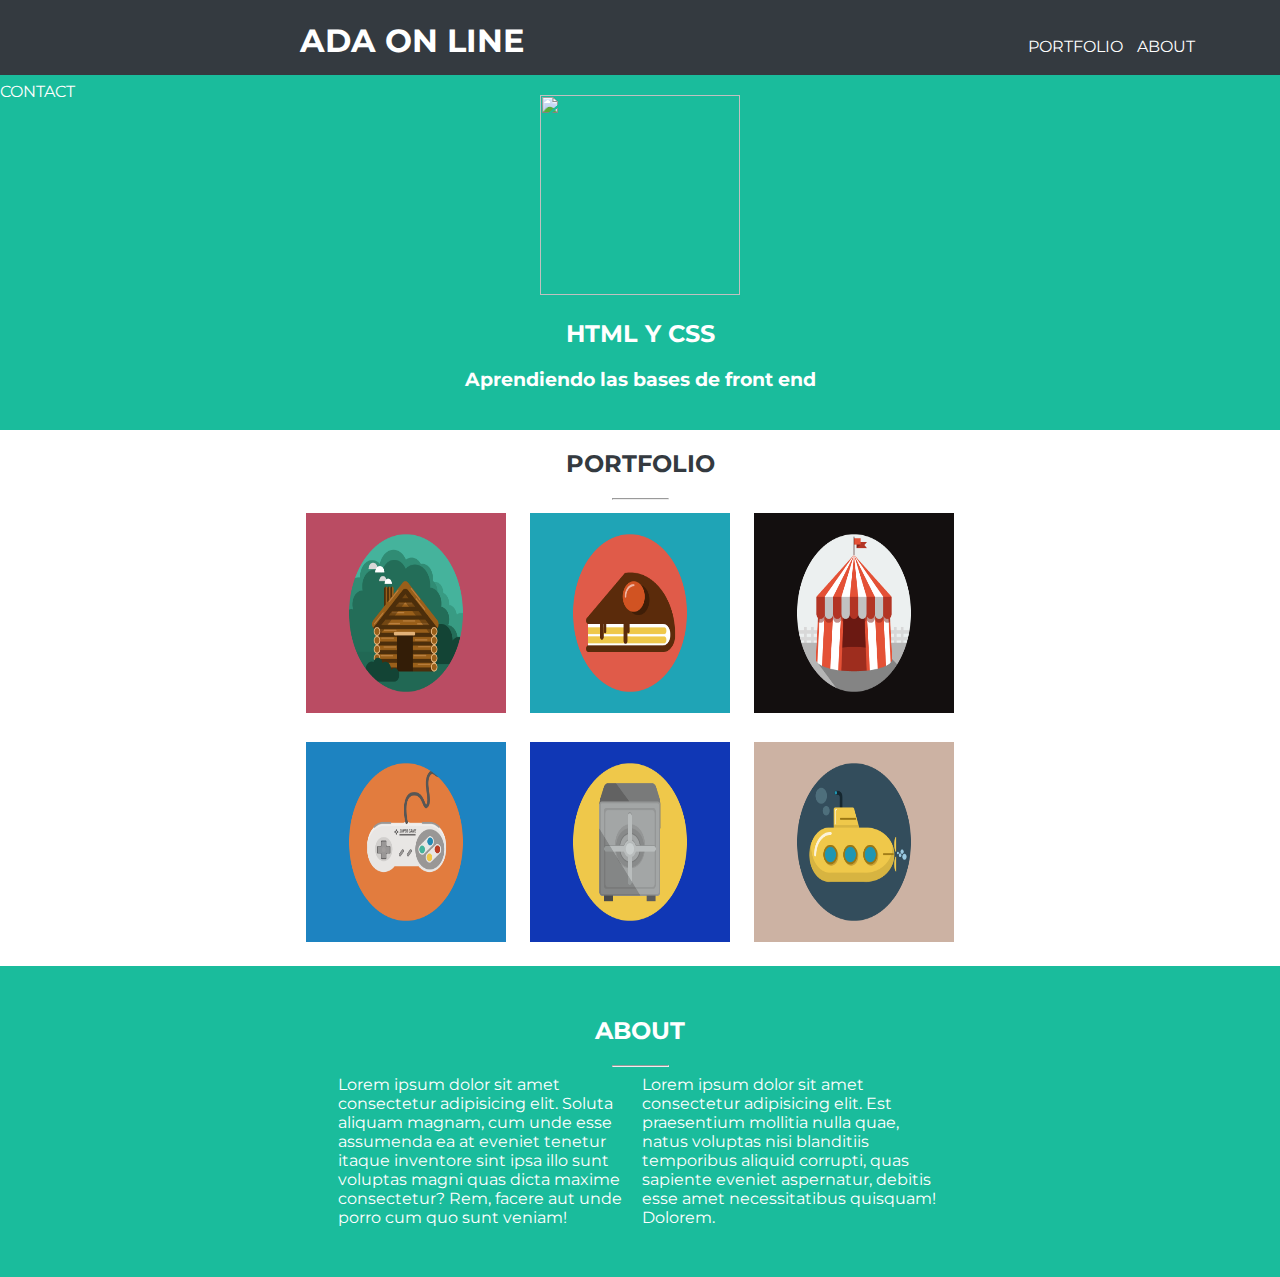
==== index.html @ e9a67f1b "organice archivos" ====
<!DOCTYPE html>
<html lang="es">

<head>
    <meta charset="UTF-8">
    <title>Document</title>
    <link rel="stylesheet" type="text/css" href="style8va.css">
</head>

<body>
    <div class="header">
        <div class="titulo">
            <h1>ADA ON LINE</h1>
        </div>
        <div class="item">PORTFOLIO</div>
        <div class="item">ABOUT</div>
        <div class="item">CONTACT</div>
    </div>
    <div class="main">
        <img src="file:///C:/Users/felip/Downloads/foto%20(2).svg">
        <h2>HTML Y CSS</h2>
        <h3>Aprendiendo las bases de front end</h3>
    </div>

    <div class="portfolio">
        <h2>PORTFOLIO</h2>
        <hr>

        <div>
            <div class="img-portfolio">
                <img src="./img/cabin.png">
            </div>

            <div class="img-portfolio">
                <img src="./img/cake.png">
            </div>

            <div class="img-portfolio">
                <img src="./img/circus.png">
            </div>
        </div>

        <div>
            <div class="img-portfolio">
                <img src="./img/game.png">
            </div>

            <div class="img-portfolio">
                <img src="./img/safe.png">
            </div>

            <div class="img-portfolio">
                <img src="./img/submarine.png">
            </div>
        </div>

    </div>

    <div class="about">
       
        <h2>ABOUT</h2>
        <hr>

        <div class="parrafos">
            Lorem ipsum dolor sit amet consectetur adipisicing elit. Soluta aliquam magnam, cum unde esse assumenda ea
            at
            eveniet tenetur itaque inventore sint ipsa illo sunt voluptas magni quas dicta maxime consectetur? Rem,
            facere aut unde porro cum quo sunt veniam!
        </div>

        <div class="parrafos">
            Lorem ipsum dolor sit amet consectetur adipisicing elit. Est praesentium mollitia nulla quae, natus voluptas
            nisi blanditiis temporibus aliquid corrupti, quas sapiente eveniet aspernatur, debitis esse amet
            necessitatibus quisquam! Dolorem.
         </div>

    </div>

</body>

</html>
---- style8va.css ----
@import url('https://fonts.googleapis.com/css?family=Montserrat&display=swap');

body { 
  margin:0;
}

.header {
  height: 75px;
  background-color:#343a40;
  color:#ffffff;
  font-family: 'Montserrat', sans-serif;
}

.titulo {
  margin-left: 300px;
  margin-right: 500px;
  display: inline-block;
}

.item {
  margin-right: 10px;
  display: inline-block;
}

.main {
  background-color:#1abc9c;
  color:#ffffff;
  font-family: 'Montserrat', sans-serif;
  text-align: center;
  padding-top: 20px;
  padding-bottom: 20px;
}

img{
  width: 200px;
  height: 200px;
  display: inline-block;
}

.portfolio{
  color: #343a40;
  font-family: "montserrat", sans-serif;
  text-align: center;
}

hr{
  width: 55px;
}

.img-portfolio{
  display: inline-block;
  margin-top: 5px;
  margin-right: 20px;
  margin-bottom: 20px;
}

.about{
  color:#ffffff;
  font-family: 'Montserrat', sans-serif;
  background-color:#1abc9c;
  text-align: center;
  padding-top: 30px;
}

hr{
  width: 55;
}

.parrafos{
  display: inline-block;
  text-align: left;
  width: 300px;
  margin-bottom: 50px;
}
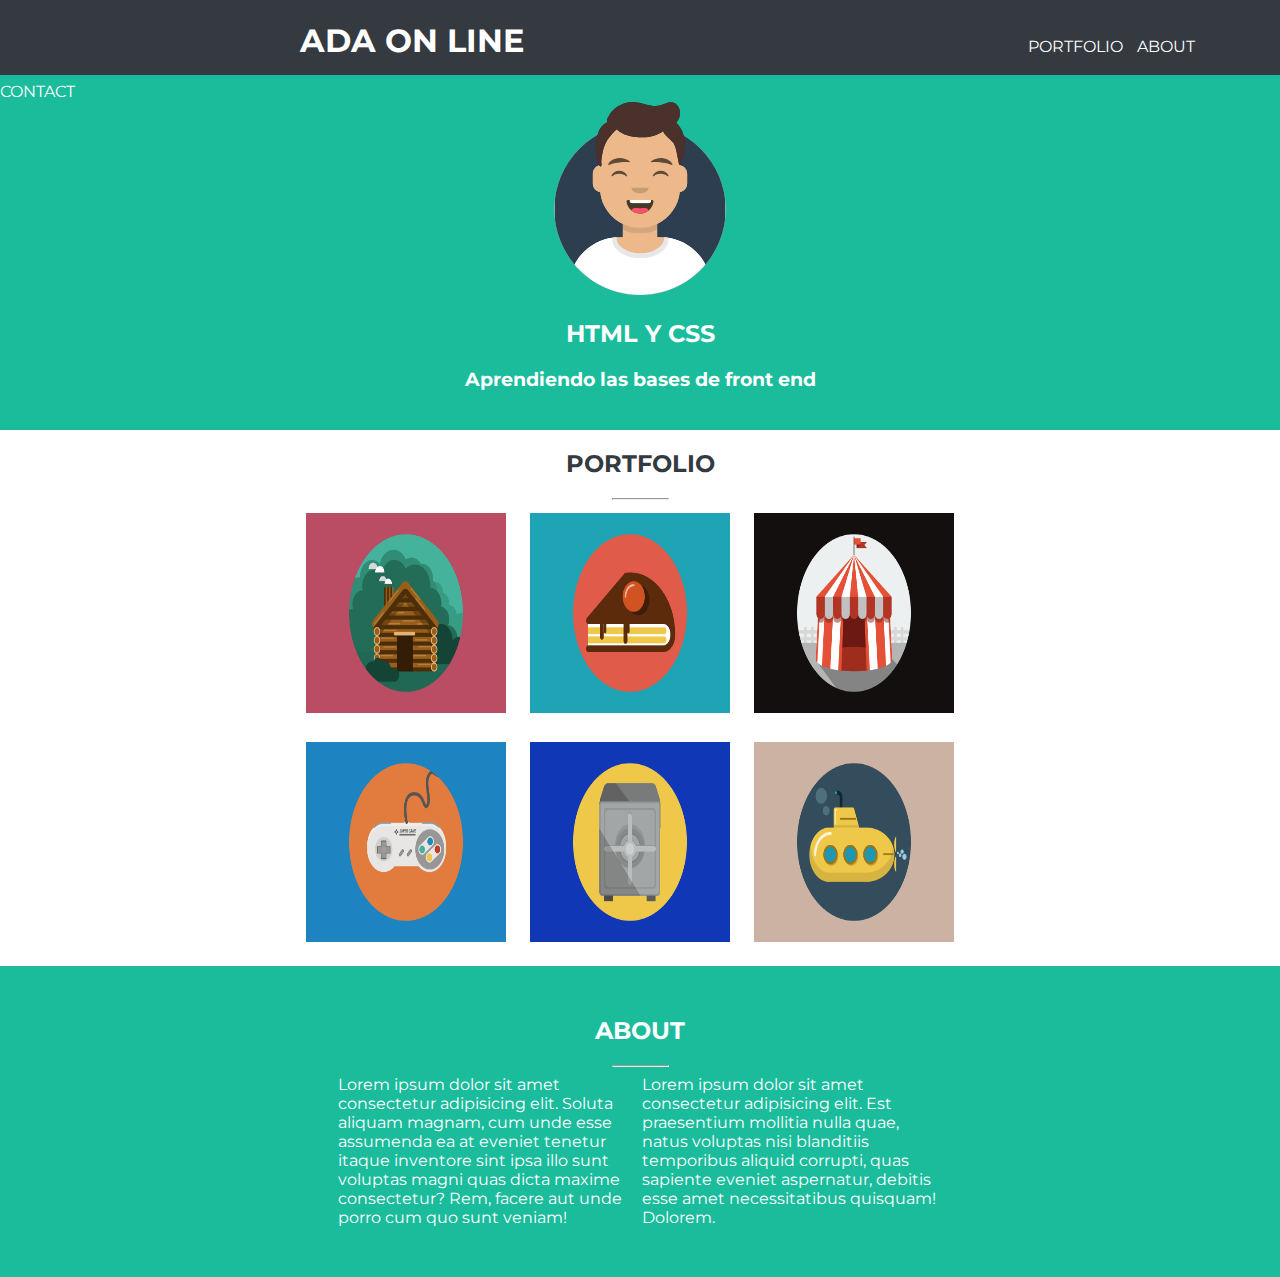
==== commit 865c8f47: "cambie nombre de foto" ====
--- a/index.html
+++ b/index.html
@@ -17,7 +17,7 @@
         <div class="item">CONTACT</div>
     </div>
     <div class="main">
-        <img src="file:///C:/Users/felip/Downloads/foto%20(2).svg">
+        <img src="./img/logo.svg">
         <h2>HTML Y CSS</h2>
         <h3>Aprendiendo las bases de front end</h3>
     </div>
